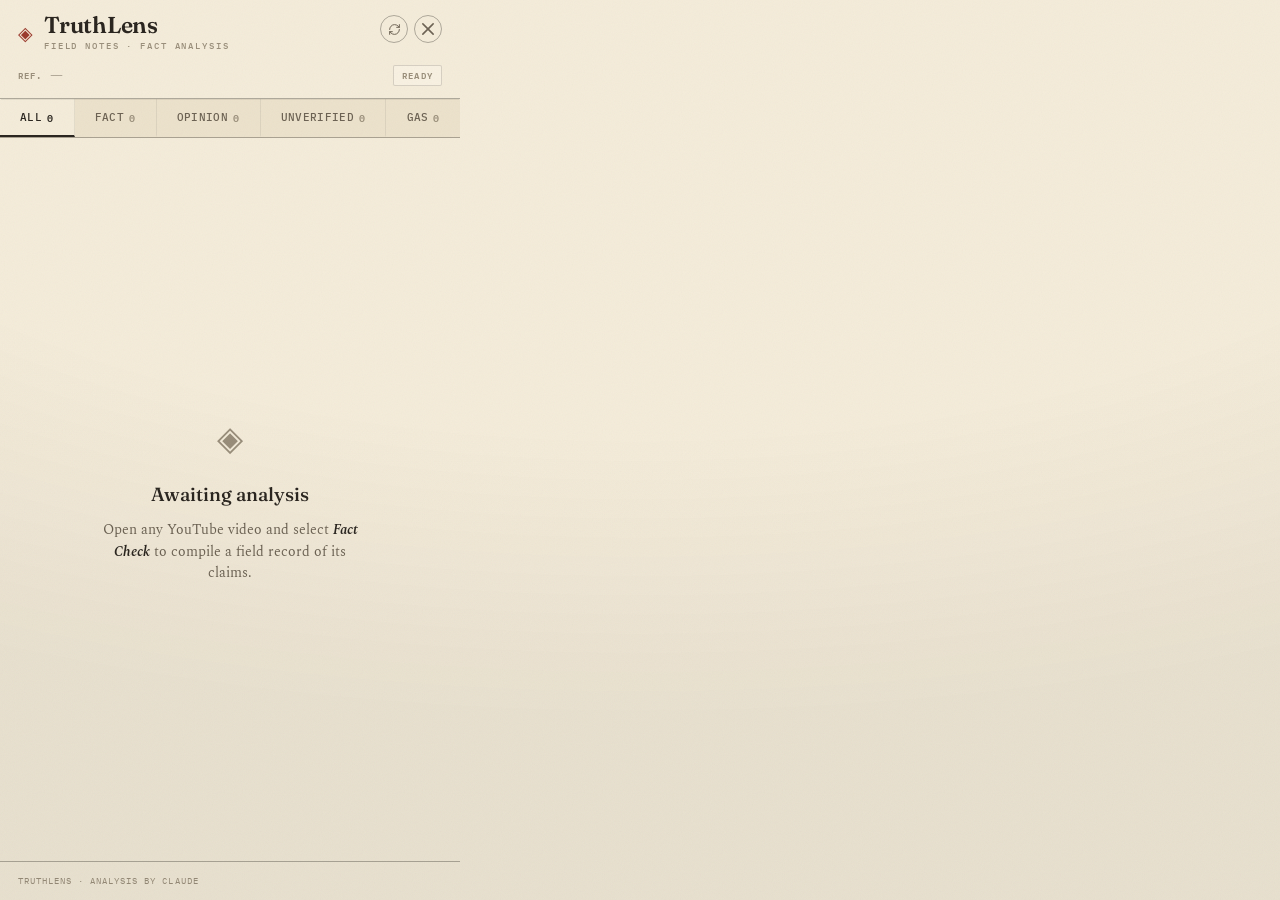
==== sidepanel/index.html @ f7e3c4b4 "feat: add TruthLens Chrome extension" ====
<!DOCTYPE html>
<html lang="en">
<head>
  <meta charset="UTF-8">
  <meta name="viewport" content="width=device-width, initial-scale=1.0">
  <title>TruthLens</title>
  <link rel="preconnect" href="https://fonts.googleapis.com">
  <link rel="preconnect" href="https://fonts.gstatic.com" crossorigin>
  <link href="https://fonts.googleapis.com/css2?family=Fraunces:opsz,wght@9..144,400;9..144,500;9..144,600;9..144,700&family=IBM+Plex+Mono:wght@400;500;600&family=Spectral:ital,wght@0,400;0,500;0,600;1,400;1,500&display=swap" rel="stylesheet">
  <link rel="stylesheet" href="style.css">
</head>
<body>
  <div id="app">

    <!-- ── MASTHEAD ── -->
    <header id="header">
      <div class="masthead">
        <div class="logo">
          <span class="logo-mark" aria-hidden="true">◈</span>
          <span class="logo-block">
            <span class="logo-text">TruthLens</span>
            <span class="logo-kicker">Field Notes · Fact Analysis</span>
          </span>
        </div>
        <div class="header-actions">
          <button id="refresh-btn" class="icon-btn" aria-label="Re-run fact check" title="Re-run analysis">
            <svg width="13" height="13" viewBox="0 0 24 24" fill="none" stroke="currentColor" stroke-width="1.8" stroke-linecap="round" stroke-linejoin="round">
              <path d="M3 12a9 9 0 0 1 9-9 9.75 9.75 0 0 1 6.74 2.74L21 8"/>
              <path d="M21 3v5h-5"/>
              <path d="M21 12a9 9 0 0 1-9 9 9.75 9.75 0 0 1-6.74-2.74L3 16"/>
              <path d="M3 21v-5h5"/>
            </svg>
          </button>
          <button id="close-btn" class="icon-btn" aria-label="Close fact checker" title="Close">
            <svg width="12" height="12" viewBox="0 0 14 14" fill="none" stroke="currentColor" stroke-width="1.8" stroke-linecap="round">
              <line x1="1" y1="1" x2="13" y2="13"/>
              <line x1="13" y1="1" x2="1" y2="13"/>
            </svg>
          </button>
        </div>
      </div>

      <div class="ref-line">
        <span class="ref-tag">Ref.</span>
        <span id="video-title" class="video-title" title="">—</span>
        <span id="status-badge" class="status-badge status-idle">Ready</span>
      </div>
    </header>

    <!-- ── INDEX / FILTER (counts live here — names appear once) ── -->
    <nav id="filter-tabs" class="filter-tabs" hidden role="tablist" aria-label="Filter claims by category">
      <button class="tab active" data-filter="all" role="tab" aria-selected="true">
        <span class="tab-name">All</span><span class="tab-count" id="ct-all">0</span>
      </button>
      <button class="tab" data-filter="verified" role="tab" aria-selected="false">
        <span class="tab-name">Fact</span><span class="tab-count" id="ct-verified">0</span>
      </button>
      <button class="tab" data-filter="opinion" role="tab" aria-selected="false">
        <span class="tab-name">Opinion</span><span class="tab-count" id="ct-opinion">0</span>
      </button>
      <button class="tab" data-filter="unverified" role="tab" aria-selected="false">
        <span class="tab-name">Unverified</span><span class="tab-count" id="ct-unverified">0</span>
      </button>
      <button class="tab" data-filter="gas" role="tab" aria-selected="false">
        <span class="tab-name">Gas</span><span class="tab-count" id="ct-gas">0</span>
      </button>
    </nav>

    <!-- ── CREDIBILITY METER ── -->
    <div id="credibility-meter" class="cred-meter" hidden>
      <div class="cred-track">
        <div id="cred-fill" class="cred-fill"></div>
        <div id="cred-needle" class="cred-needle"></div>
      </div>
      <div class="cred-labels">
        <span class="cred-pole cred-pole--left">Hyped</span>
        <span id="cred-verdict" class="cred-verdict">—</span>
        <span class="cred-pole cred-pole--right">Helpful</span>
      </div>
    </div>

    <!-- ── PLATE / CONTENT ── -->
    <main id="content" class="content" role="main">

      <!-- Idle -->
      <div id="state-idle" class="state-screen" role="status">
        <div class="state-glyph" aria-hidden="true">◈</div>
        <p class="state-title">Awaiting analysis</p>
        <p class="state-sub">
          Open any YouTube video and select
          <strong>Fact Check</strong> to compile a
          field record of its claims.
        </p>
      </div>

      <!-- Loading -->
      <div id="state-loading" class="state-screen hidden" role="status" aria-live="polite">
        <div class="skeleton-stack" aria-hidden="true">
          <div class="skel"></div>
          <div class="skel"></div>
          <div class="skel skel-short"></div>
        </div>
        <p class="loading-label">
          Compiling transcript<span class="blink-dots" aria-hidden="true">...</span>
        </p>
      </div>

      <!-- Claims ledger -->
      <div id="claims-list" class="claims-list hidden" role="feed" aria-label="Fact check results"></div>

      <!-- Error -->
      <div id="state-error" class="state-screen hidden" role="alert">
        <div class="state-glyph error" aria-hidden="true">⊘</div>
        <p class="state-title error">Analysis halted</p>
        <p id="error-msg" class="state-sub error"></p>
      </div>

    </main>

    <!-- ── COLOPHON ── -->
    <footer id="footer" class="footer">
      <p id="summary-text" class="summary hidden"></p>
      <p class="credit">TruthLens · analysis by Claude</p>
    </footer>

  </div>

  <script src="script.js"></script>
</body>
</html>
---- sidepanel/style.css ----
/* ═══════════════════════════════════════════════════════════════════════════
   TruthLens — "Field Notebook" research theme
   Warm cream laid paper · sepia ink · hairline ledger rules
   Fraunces (display) · Spectral (reading) · IBM Plex Mono (data)
   ═══════════════════════════════════════════════════════════════════════════ */

*, *::before, *::after {
  box-sizing: border-box;
  margin: 0;
  padding: 0;
}

:root {
  /* ── Paper ── */
  --paper:        #f4ecda;   /* dominant cream */
  --paper-raised: #f8f1e2;   /* cards, sit above the page */
  --paper-sunk:   #ece2cc;   /* recessed bands */
  --paper-edge:   #e7dcc2;

  /* ── Ink ── */
  --ink:          #2b2620;   /* primary sepia-black */
  --ink-soft:     #6d6354;   /* secondary */
  --ink-faint:    #9a8f7b;   /* captions, disabled */

  /* ── Hairline rules (warm, low alpha) ── */
  --rule:         rgba(43, 38, 32, 0.16);
  --rule-strong:  rgba(43, 38, 32, 0.34);
  --rule-faint:   rgba(43, 38, 32, 0.08);

  /* ── Annotation inks (muted, archival) ── */
  --fact:         #4d6a3a;   /* botanical green */
  --fact-wash:    rgba(77, 106, 58, 0.12);

  --opinion:      #a06d12;   /* ochre */
  --opinion-wash: rgba(160, 109, 18, 0.12);

  --unverified:   #5c6472;   /* graphite slate */
  --unverif-wash: rgba(92, 100, 114, 0.10);

  --gas:          #9c3b2e;   /* oxblood */
  --gas-wash:     rgba(156, 59, 46, 0.12);

  --seal:         #9c3b2e;   /* brand stamp red */

  --font-display: 'Fraunces', Georgia, serif;
  --font-read:    'Spectral', Georgia, serif;
  --font-mono:    'IBM Plex Mono', ui-monospace, monospace;

  --ease: cubic-bezier(0.2, 0.7, 0.2, 1);
}

html, body {
  width: 460px;
  height: 100vh;
  overflow: hidden;
  background: var(--paper);
  color: var(--ink);
  font-family: var(--font-read);
  font-size: 14px;
  line-height: 1.55;
  -webkit-font-smoothing: antialiased;
  text-rendering: optimizeLegibility;
}

/* Paper tooth: fine fractal grain, multiplied into the cream */
body::before {
  content: '';
  position: fixed;
  inset: 0;
  z-index: 200;
  pointer-events: none;
  opacity: 0.05;
  mix-blend-mode: multiply;
  background-image: url("data:image/svg+xml,%3Csvg xmlns='http://www.w3.org/2000/svg' width='180' height='180'%3E%3Cfilter id='n'%3E%3CfeTurbulence type='fractalNoise' baseFrequency='0.9' numOctaves='2' stitchTiles='stitch'/%3E%3C/filter%3E%3Crect width='100%25' height='100%25' filter='url(%23n)'/%3E%3C/svg%3E");
}

/* Soft page vignette for depth */
body::after {
  content: '';
  position: fixed;
  inset: 0;
  z-index: 199;
  pointer-events: none;
  background: radial-gradient(120% 80% at 50% 0%, transparent 60%, rgba(43, 38, 32, 0.06) 100%);
}

.hidden { display: none !important; }

#app {
  display: flex;
  flex-direction: column;
  height: 100vh;
  overflow: hidden;
  position: relative;
  z-index: 1;
}

/* ─── Masthead ──────────────────────────────────────────────────────────────── */

#header {
  flex-shrink: 0;
  padding: 15px 18px 12px;
  background: var(--paper);
  border-bottom: 1px solid var(--rule-strong);
  /* classic journal double-rule */
  box-shadow: 0 2px 0 -1px var(--rule-faint);
  position: relative;
}

.masthead {
  display: flex;
  align-items: flex-start;
  justify-content: space-between;
  gap: 10px;
}

.logo {
  display: flex;
  align-items: center;
  gap: 11px;
  min-width: 0;
}

.logo-mark {
  font-size: 19px;
  line-height: 1;
  color: var(--seal);
  flex-shrink: 0;
  transform: translateY(1px);
}

.logo-block {
  display: flex;
  flex-direction: column;
  gap: 2px;
  min-width: 0;
}

.logo-text {
  font-family: var(--font-display);
  font-optical-sizing: auto;
  font-size: 23px;
  font-weight: 600;
  line-height: 0.95;
  letter-spacing: -0.01em;
  color: var(--ink);
}

.logo-kicker {
  font-family: var(--font-mono);
  font-size: 8.5px;
  font-weight: 500;
  letter-spacing: 0.22em;
  text-transform: uppercase;
  color: var(--ink-faint);
}

.header-actions {
  display: flex;
  align-items: center;
  gap: 6px;
  flex-shrink: 0;
}

.icon-btn {
  display: flex;
  align-items: center;
  justify-content: center;
  width: 28px;
  height: 28px;
  background: transparent;
  border: 1px solid var(--rule-strong);
  border-radius: 50%;
  color: var(--ink-soft);
  cursor: pointer;
  transition: background 0.18s var(--ease), color 0.18s, border-color 0.18s;
  flex-shrink: 0;
}

.icon-btn:hover {
  background: var(--paper-raised);
  border-color: var(--ink-soft);
  color: var(--ink);
}

#refresh-btn:hover {
  color: var(--fact);
  border-color: var(--fact);
}

#refresh-btn.spinning { color: var(--fact); border-color: var(--fact); }
#refresh-btn.spinning svg { animation: spin 0.8s linear infinite; }

@keyframes spin { to { transform: rotate(360deg); } }

/* Reference line: filing label + source title + status stamp */
.ref-line {
  display: flex;
  align-items: center;
  gap: 8px;
  margin-top: 13px;
}

.ref-tag {
  font-family: var(--font-mono);
  font-size: 9px;
  font-weight: 600;
  letter-spacing: 0.12em;
  text-transform: uppercase;
  color: var(--ink-faint);
  flex-shrink: 0;
}

.video-title {
  flex: 1;
  min-width: 0;
  font-family: var(--font-read);
  font-style: italic;
  font-size: 12.5px;
  color: var(--ink-soft);
  overflow: hidden;
  text-overflow: ellipsis;
  white-space: nowrap;
}

/* ─── Status stamp ──────────────────────────────────────────────────────────── */

.status-badge {
  flex-shrink: 0;
  font-family: var(--font-mono);
  font-size: 8.5px;
  font-weight: 600;
  letter-spacing: 0.14em;
  text-transform: uppercase;
  padding: 3px 8px;
  border: 1px solid var(--rule-strong);
  border-radius: 2px;
  color: var(--ink-soft);
  background: var(--paper-raised);
}

.status-idle    { color: var(--ink-faint); border-color: var(--rule); }
.status-loading { color: var(--opinion);   border-color: var(--opinion); background: var(--opinion-wash); }
.status-complete{ color: var(--fact);      border-color: var(--fact);    background: var(--fact-wash); }
.status-error   { color: var(--gas);       border-color: var(--gas);     background: var(--gas-wash); }

.status-loading::before {
  content: '';
  display: inline-block;
  width: 5px;
  height: 5px;
  border-radius: 50%;
  background: var(--opinion);
  margin-right: 5px;
  transform: translateY(-1px);
  animation: pulse-dot 1.2s ease-in-out infinite;
}

@keyframes pulse-dot {
  0%, 100% { opacity: 1; }
  50%      { opacity: 0.2; }
}

/* ─── Index row (filter + counts; the only place names appear) ──────────────── */

#filter-tabs {
  display: flex;
  flex-shrink: 0;
  background: var(--paper-sunk);
  border-bottom: 1px solid var(--rule-strong);
  overflow-x: auto;
  scrollbar-width: none;
}

#filter-tabs::-webkit-scrollbar { display: none; }

.tab {
  flex: 1 1 auto;
  min-width: 0;
  display: flex;
  align-items: center;
  justify-content: center;
  gap: 5px;
  background: transparent;
  border: none;
  border-right: 1px solid var(--rule-faint);
  border-bottom: 2px solid transparent;
  color: var(--ink-soft);
  cursor: pointer;
  padding: 9px 6px;
  font-family: var(--font-mono);
  font-size: 10.5px;
  font-weight: 500;
  letter-spacing: 0.03em;
  text-transform: uppercase;
  white-space: nowrap;
  transition: color 0.15s, background 0.15s, border-color 0.15s;
}

.tab:last-child { border-right: none; }
.tab:hover { color: var(--ink); background: var(--paper-edge); }

.tab-count {
  font-size: 10px;
  font-weight: 600;
  color: var(--ink-faint);
  font-variant-numeric: tabular-nums;
}

.tab.active { color: var(--ink); background: var(--paper); }
.tab.active .tab-count { color: var(--ink); }

.tab.active[data-filter="all"]        { border-bottom-color: var(--ink);        }
.tab.active[data-filter="verified"]   { border-bottom-color: var(--fact);       color: var(--fact); }
.tab.active[data-filter="opinion"]    { border-bottom-color: var(--opinion);    color: var(--opinion); }
.tab.active[data-filter="unverified"] { border-bottom-color: var(--unverified); color: var(--unverified); }
.tab.active[data-filter="gas"]        { border-bottom-color: var(--gas);        color: var(--gas); }
.tab.active[data-filter="verified"]   .tab-count { color: var(--fact); }
.tab.active[data-filter="opinion"]    .tab-count { color: var(--opinion); }
.tab.active[data-filter="unverified"] .tab-count { color: var(--unverified); }
.tab.active[data-filter="gas"]        .tab-count { color: var(--gas); }

/* ─── Content plate ─────────────────────────────────────────────────────────── */

#content {
  flex: 1;
  min-height: 0;
  position: relative;
  overflow: hidden;
}

/* ─── State screens ─────────────────────────────────────────────────────────── */

.state-screen {
  position: absolute;
  inset: 0;
  display: flex;
  flex-direction: column;
  align-items: center;
  justify-content: center;
  gap: 11px;
  padding: 36px 30px;
  text-align: center;
}

.state-glyph {
  font-size: 34px;
  color: var(--ink-faint);
  margin-bottom: 2px;
  animation: drift 5s ease-in-out infinite;
}

.state-glyph.error { color: var(--gas); animation: none; }

@keyframes drift {
  0%, 100% { transform: translateY(0); opacity: 0.85; }
  50%      { transform: translateY(-5px); opacity: 1; }
}

.state-title {
  font-family: var(--font-display);
  font-size: 19px;
  font-weight: 500;
  color: var(--ink);
  letter-spacing: 0;
}

.state-title.error { color: var(--gas); }

.state-sub {
  font-family: var(--font-read);
  font-size: 13.5px;
  color: var(--ink-soft);
  line-height: 1.6;
  max-width: 270px;
}

.state-sub strong {
  color: var(--ink);
  font-weight: 600;
  font-style: italic;
}

.state-sub.error { color: var(--gas); font-family: var(--font-mono); font-size: 11.5px; }

/* ─── Loading skeleton (ruled cards filling in) ─────────────────────────────── */

#state-loading { gap: 26px; }

.skeleton-stack {
  display: flex;
  flex-direction: column;
  gap: 9px;
  width: 100%;
  max-width: 320px;
}

.skel {
  height: 74px;
  background: var(--paper-raised);
  border: 1px solid var(--rule);
  border-left: 2px solid var(--rule-strong);
  border-radius: 2px;
  position: relative;
  overflow: hidden;
}

.skel-short { height: 52px; }

.skel::after {
  content: '';
  position: absolute;
  inset: 0;
  background: linear-gradient(90deg, transparent 0%, rgba(255, 252, 245, 0.65) 50%, transparent 100%);
  animation: shimmer 1.7s ease-in-out infinite;
}

.skel:nth-child(2)::after { animation-delay: 0.22s; }
.skel:nth-child(3)::after { animation-delay: 0.44s; }

@keyframes shimmer {
  0%   { transform: translateX(-100%); }
  100% { transform: translateX(100%); }
}

.loading-label {
  font-family: var(--font-mono);
  font-size: 10.5px;
  letter-spacing: 0.1em;
  text-transform: uppercase;
  color: var(--ink-soft);
}

.blink-dots {
  display: inline-block;
  min-width: 20px;
  text-align: left;
  animation: blink-dots 1.4s steps(3, end) infinite;
}

@keyframes blink-dots {
  0%   { clip-path: inset(0 66% 0 0); }
  33%  { clip-path: inset(0 33% 0 0); }
  66%  { clip-path: inset(0 0   0 0); }
  100% { clip-path: inset(0 66% 0 0); }
}

/* ─── Claims ledger ─────────────────────────────────────────────────────────── */

#claims-list {
  position: absolute;
  inset: 0;
  overflow-y: auto;
  padding: 14px 14px 18px;
  display: flex;
  flex-direction: column;
  gap: 10px;
  scrollbar-width: thin;
  scrollbar-color: var(--rule-strong) transparent;
}

#claims-list::-webkit-scrollbar       { width: 7px; }
#claims-list::-webkit-scrollbar-track { background: transparent; }
#claims-list::-webkit-scrollbar-thumb { background: var(--rule-strong); border-radius: 4px; border: 2px solid var(--paper); }

.no-results {
  text-align: center;
  padding: 44px 24px;
  font-family: var(--font-mono);
  font-size: 10.5px;
  letter-spacing: 0.1em;
  text-transform: uppercase;
  color: var(--ink-faint);
}

/* ─── Catalog entry (claim card) ────────────────────────────────────────────── */

.claim-card {
  position: relative;
  background: var(--paper-raised);
  border: 1px solid var(--rule);
  border-left: 3px solid var(--ink-faint);
  border-radius: 2px;
  padding: 14px 16px 15px;
  box-shadow: 0 1px 0 var(--rule-faint);
  animation: entry 0.4s var(--ease) both;
}

@keyframes entry {
  from { opacity: 0; transform: translateY(8px); }
  to   { opacity: 1; transform: translateY(0); }
}

.claim-card:hover { background: #fbf5e8; }

.claim-card.verified   { border-left-color: var(--fact); }
.claim-card.opinion    { border-left-color: var(--opinion); }
.claim-card.unverified { border-left-color: var(--unverified); }
.claim-card.gas        { border-left-color: var(--gas); }

/* ── Card header row: entry number · category label · timestamp ── */
.card-top {
  display: flex;
  align-items: center;
  gap: 10px;
  margin-bottom: 10px;
}

.entry-no {
  font-family: var(--font-mono);
  font-size: 11px;
  font-weight: 600;
  color: var(--ink-faint);
  font-variant-numeric: tabular-nums;
  flex-shrink: 0;
  letter-spacing: 0.04em;
}

/* Category pill — coloured background so it's instantly scannable */
.cat-tag {
  display: inline-flex;
  align-items: center;
  gap: 5px;
  font-family: var(--font-mono);
  font-size: 10.5px;
  font-weight: 600;
  letter-spacing: 0.06em;
  text-transform: uppercase;
  padding: 3px 8px;
  border-radius: 2px;
  flex-shrink: 0;
}

.cat-tag .glyph { font-size: 11px; line-height: 1; }

.claim-card.verified   .cat-tag { color: var(--fact);       background: var(--fact-wash); }
.claim-card.opinion    .cat-tag { color: var(--opinion);    background: var(--opinion-wash); }
.claim-card.unverified .cat-tag { color: var(--unverified); background: var(--unverif-wash); }
.claim-card.gas        .cat-tag { color: var(--gas);        background: var(--gas-wash); }

/* Timestamp jump button */
.ts-btn {
  margin-left: auto;
  font-family: var(--font-mono);
  font-size: 11px;
  color: var(--ink-soft);
  background: transparent;
  border: 1px solid var(--rule-strong);
  border-radius: 2px;
  cursor: pointer;
  padding: 3px 8px;
  white-space: nowrap;
  flex-shrink: 0;
  transition: color 0.15s, border-color 0.15s, background 0.15s;
}

.ts-btn:hover {
  color: var(--ink);
  border-color: var(--ink-soft);
  background: var(--paper);
}

/* ── Claim text: the primary assertion ── */
.claim-text {
  font-family: var(--font-read);
  font-size: 15px;
  font-weight: 500;
  line-height: 1.5;
  color: var(--ink);
  margin-bottom: 9px;
}

/* ── Claim note: the analyst's annotation ── */
.claim-note {
  font-family: var(--font-read);
  font-style: italic;
  font-size: 13px;
  line-height: 1.6;
  color: var(--ink-soft);
  padding: 8px 10px;
  background: var(--paper-sunk);
  border-left: 2px solid var(--rule-strong);
  border-radius: 0 2px 2px 0;
}

/* ─── Colophon ──────────────────────────────────────────────────────────────── */

#footer {
  flex-shrink: 0;
  padding: 12px 18px 13px;
  border-top: 1px solid var(--rule-strong);
  background: var(--paper);
}

.summary {
  font-family: var(--font-read);
  font-style: italic;
  font-size: 12.5px;
  line-height: 1.6;
  color: var(--ink-soft);
  margin-bottom: 9px;
}

.summary::before {
  content: 'Abstract';
  display: block;
  font-family: var(--font-mono);
  font-style: normal;
  font-size: 8.5px;
  font-weight: 600;
  letter-spacing: 0.18em;
  text-transform: uppercase;
  color: var(--ink-faint);
  margin-bottom: 4px;
}

.credit {
  font-family: var(--font-mono);
  font-size: 8.5px;
  letter-spacing: 0.12em;
  text-transform: uppercase;
  color: var(--ink-faint);
}

html { scrollbar-width: thin; scrollbar-color: var(--rule-strong) transparent; }
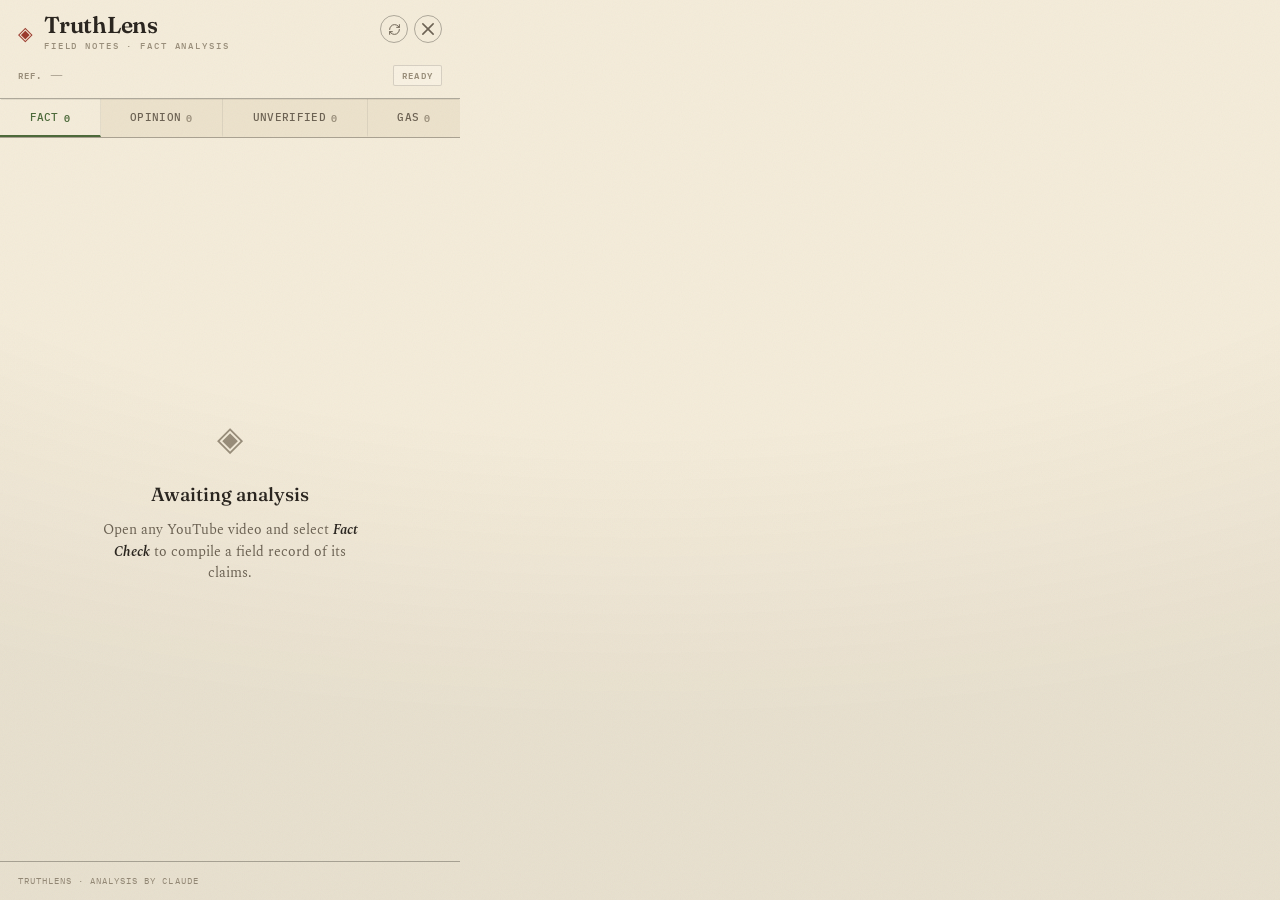
==== commit 2b324d7f: "Tavily" ====
--- a/sidepanel/index.html
+++ b/sidepanel/index.html
@@ -49,10 +49,7 @@
 
     <!-- ── INDEX / FILTER (counts live here — names appear once) ── -->
     <nav id="filter-tabs" class="filter-tabs" hidden role="tablist" aria-label="Filter claims by category">
-      <button class="tab active" data-filter="all" role="tab" aria-selected="true">
-        <span class="tab-name">All</span><span class="tab-count" id="ct-all">0</span>
-      </button>
-      <button class="tab" data-filter="verified" role="tab" aria-selected="false">
+      <button class="tab active" data-filter="verified" role="tab" aria-selected="true">
         <span class="tab-name">Fact</span><span class="tab-count" id="ct-verified">0</span>
       </button>
       <button class="tab" data-filter="opinion" role="tab" aria-selected="false">
--- a/sidepanel/style.css
+++ b/sidepanel/style.css
@@ -310,7 +310,6 @@
 .tab.active { color: var(--ink); background: var(--paper); }
 .tab.active .tab-count { color: var(--ink); }
 
-.tab.active[data-filter="all"]        { border-bottom-color: var(--ink);        }
 .tab.active[data-filter="verified"]   { border-bottom-color: var(--fact);       color: var(--fact); }
 .tab.active[data-filter="opinion"]    { border-bottom-color: var(--opinion);    color: var(--opinion); }
 .tab.active[data-filter="unverified"] { border-bottom-color: var(--unverified); color: var(--unverified); }
@@ -319,6 +318,82 @@
 .tab.active[data-filter="opinion"]    .tab-count { color: var(--opinion); }
 .tab.active[data-filter="unverified"] .tab-count { color: var(--unverified); }
 .tab.active[data-filter="gas"]        .tab-count { color: var(--gas); }
+
+/* ─── Credibility meter ─────────────────────────────────────────────────────── */
+
+.cred-meter {
+  flex-shrink: 0;
+  padding: 12px 18px 11px;
+  background: var(--paper);
+  border-bottom: 1px solid var(--rule);
+}
+
+.cred-track {
+  position: relative;
+  height: 6px;
+  background: var(--paper-sunk);
+  border: 1px solid var(--rule);
+  border-radius: 3px;
+  overflow: hidden;
+  margin-bottom: 8px;
+}
+
+.cred-fill {
+  position: absolute;
+  inset: 0 auto 0 0;
+  width: 50%;
+  border-radius: 3px;
+  background: linear-gradient(
+    to right,
+    var(--gas)         0%,
+    var(--opinion)     45%,
+    var(--fact)        100%
+  );
+  transition: width 0.7s cubic-bezier(0.2, 0.7, 0.2, 1);
+}
+
+.cred-needle {
+  position: absolute;
+  top: -3px;
+  bottom: -3px;
+  width: 2px;
+  background: var(--ink);
+  border-radius: 1px;
+  left: 50%;
+  transform: translateX(-50%);
+  transition: left 0.7s cubic-bezier(0.2, 0.7, 0.2, 1);
+  box-shadow: 0 0 0 2px var(--paper);
+}
+
+.cred-labels {
+  display: flex;
+  align-items: center;
+  justify-content: space-between;
+}
+
+.cred-pole {
+  font-family: var(--font-mono);
+  font-size: 9.5px;
+  font-weight: 500;
+  letter-spacing: 0.08em;
+  text-transform: uppercase;
+  color: var(--ink-faint);
+}
+
+.cred-verdict {
+  font-family: var(--font-mono);
+  font-size: 10.5px;
+  font-weight: 600;
+  letter-spacing: 0.1em;
+  text-transform: uppercase;
+  color: var(--ink-soft);
+  transition: color 0.4s;
+}
+
+.cred-verdict.verdict-hyped     { color: var(--gas); }
+.cred-verdict.verdict-mixed     { color: var(--opinion); }
+.cred-verdict.verdict-balanced  { color: var(--ink-soft); }
+.cred-verdict.verdict-credible  { color: var(--fact); }
 
 /* ─── Content plate ─────────────────────────────────────────────────────────── */
 
@@ -583,6 +658,32 @@
   border-radius: 0 2px 2px 0;
 }
 
+/* ─── Source citation link ───────────────────────────────────────────────────── */
+
+.source-link {
+  display: inline-flex;
+  align-items: center;
+  gap: 4px;
+  margin-top: 8px;
+  font-family: var(--font-mono);
+  font-size: 10.5px;
+  color: var(--ink-faint);
+  text-decoration: none;
+  border-bottom: 1px solid var(--rule);
+  padding-bottom: 1px;
+  transition: color 0.15s, border-color 0.15s;
+}
+
+.source-link:hover {
+  color: var(--ink-soft);
+  border-bottom-color: var(--ink-soft);
+}
+
+.source-icon {
+  font-size: 10px;
+  line-height: 1;
+}
+
 /* ─── Colophon ──────────────────────────────────────────────────────────────── */
 
 #footer {
